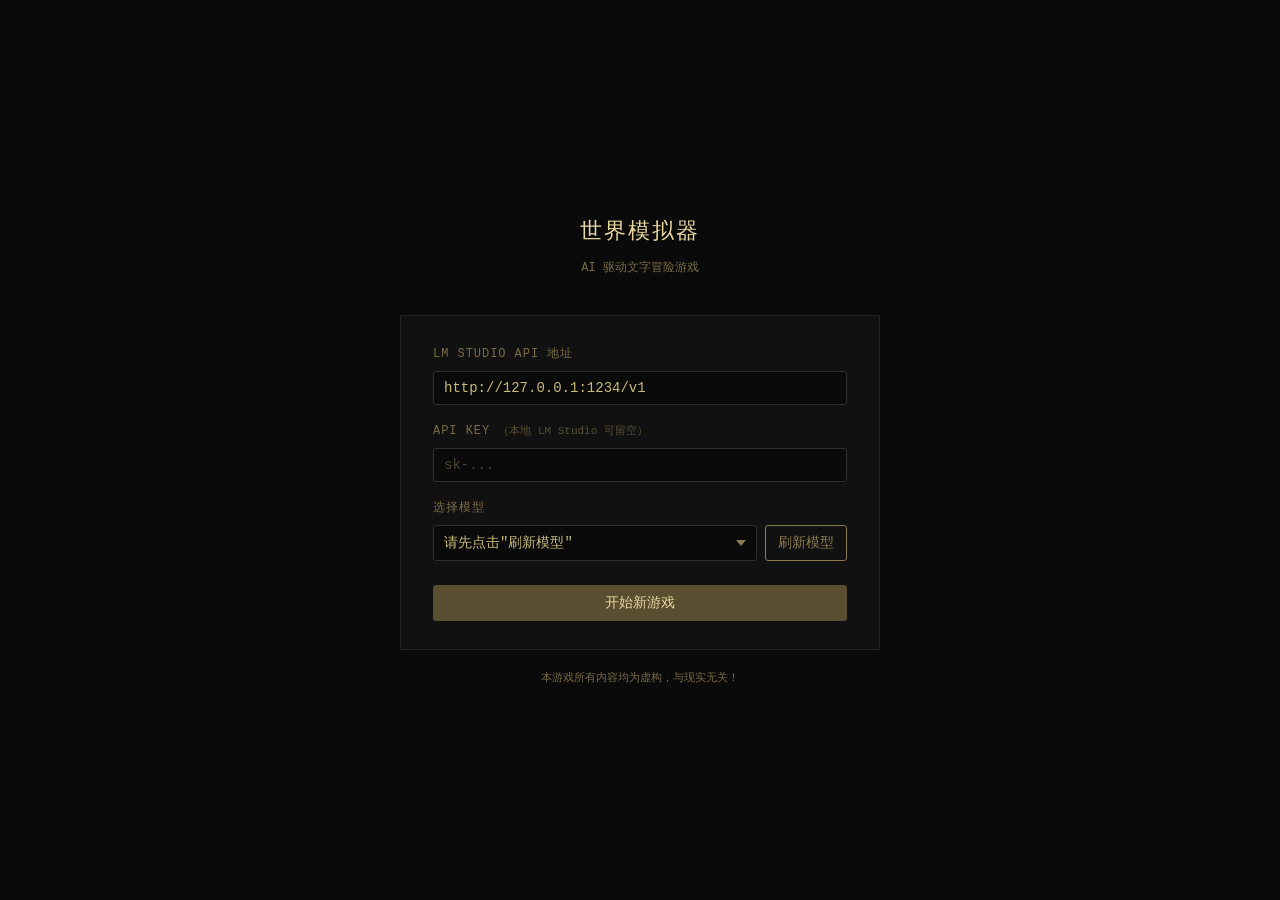
==== LLM-game-claude-custom-text-adventure-game-8hWzl/index.html @ 1aab03a3 "Add world simulator text adventure game updates" ====
<!DOCTYPE html>
<html lang="zh-CN">
<head>
  <meta charset="UTF-8">
  <meta name="viewport" content="width=device-width, initial-scale=1.0">
  <title>世界模拟器</title>
  <link rel="stylesheet" href="css/style.css">
</head>
<body>

  <!-- ══════════════════════════════════════════════════════
       设置屏
  ══════════════════════════════════════════════════════ -->
  <div id="setup-screen" class="screen active">
    <div class="setup-container">

      <h1 class="game-title">世界模拟器</h1>
      <p class="game-subtitle">AI 驱动文字冒险游戏</p>

      <div class="setup-card">

        <div class="form-group">
          <label for="api-url">LM Studio API 地址</label>
          <input id="api-url" type="text" placeholder="http://localhost:1234/v1" autocomplete="off" spellcheck="false">
        </div>

        <div class="form-group">
          <label for="api-key">API Key <span class="label-hint">（本地 LM Studio 可留空）</span></label>
          <input id="api-key" type="password" placeholder="sk-..." autocomplete="off">
        </div>

        <div class="form-group model-row">
          <label for="model-select">选择模型</label>
          <div class="model-controls">
            <select id="model-select">
              <option value="">请先点击"刷新模型"</option>
            </select>
            <button id="refresh-models-btn" class="btn btn-outline">刷新模型</button>
          </div>
        </div>

        <div class="setup-actions">
          <button id="start-btn" class="btn btn-primary">开始新游戏</button>
          <button id="continue-btn" class="btn btn-secondary hidden">继续游戏</button>
        </div>

      </div>

      <p class="setup-footer">本游戏所有内容均为虚构，与现实无关！</p>

    </div>
  </div>

  <!-- ══════════════════════════════════════════════════════
       游戏配置弹窗（开始游戏前弹出）
  ══════════════════════════════════════════════════════ -->
  <div id="game-config-modal" class="modal hidden">
    <div class="modal-content modal-wide">
      <div class="modal-header">
        <h2 id="config-modal-title" class="modal-title">游戏设置</h2>
        <button id="cfg-random-btn" class="btn btn-random">🎲 随机生成</button>
      </div>

      <!-- Tab 导航 -->
      <div class="tab-nav">
        <button class="tab-btn active" data-tab="tab-player">玩家</button>
        <button class="tab-btn" data-tab="tab-world">世界</button>
        <button class="tab-btn" data-tab="tab-npc">NPC</button>
      </div>

      <!-- 玩家设置 -->
      <div id="tab-player" class="tab-pane active">
        <div class="form-group">
          <label for="cfg-player-name">玩家姓名</label>
          <input id="cfg-player-name" type="text" placeholder="例：张伟" autocomplete="off">
        </div>
        <div class="form-group">
          <label for="cfg-player-gender">性别</label>
          <select id="cfg-player-gender">
            <option value="男">男</option>
            <option value="女">女</option>
            <option value="其他">其他</option>
          </select>
        </div>
        <div class="form-group">
          <label for="cfg-player-traits">性格标签 <span class="label-hint">（逗号分隔，例：温和、幽默、直接）</span></label>
          <input id="cfg-player-traits" type="text" placeholder="温和、幽默" autocomplete="off">
        </div>
      </div>

      <!-- 世界设置 -->
      <div id="tab-world" class="tab-pane">
        <div class="form-group">
          <label for="cfg-world-bg">世界 / 背景描述</label>
          <textarea id="cfg-world-bg" class="auto-resize" rows="3" placeholder="例如：一座被浓雾常年笼罩的沿海古城，表面宁静祥和，实则暗藏诡秘与禁忌，你是一名刚调职到此地的年轻警官…" autocomplete="off"></textarea>
        </div>
        <div class="form-group">
          <label for="cfg-world-scene">开场场景</label>
          <textarea id="cfg-world-scene" class="auto-resize" rows="2" placeholder="例如：深夜，你独自在老旧的灯塔下巡逻时，发现一名全身湿透的女子站在礁石边，正盯着漆黑的海面低语…" autocomplete="off"></textarea>
        </div>
      </div>

      <!-- NPC 设置 -->
      <div id="tab-npc" class="tab-pane">
        <div class="npc-section-header">
          <span>NPC 列表</span>
          <button id="add-npc-btn" class="btn btn-outline btn-sm">＋ 添加角色</button>
        </div>
        <div id="npc-editor-list" class="npc-editor-list"></div>
        <div id="npc-empty" class="npc-empty">先点击“随机生成”或“添加角色”创建 NPC。</div>
      </div>

      <div class="modal-actions">
        <button id="cfg-start-btn" class="btn btn-primary">下一步</button>
        <button id="cfg-back-btn" class="btn btn-secondary">上一步</button>
      </div>
    </div>
  </div>

  <!-- ══════════════════════════════════════════════════════
       游戏屏
  ══════════════════════════════════════════════════════ -->
  <div id="game-screen" class="screen">

    <!-- 顶部工具栏 -->
    <div id="toolbar">
      <span class="toolbar-title">世界模拟器</span>
      <div class="toolbar-actions">
        <button id="new-game-btn"  class="toolbar-btn">新游戏</button>
        <button id="game-settings-btn" class="toolbar-btn">游戏设置</button>
        <button id="save-game-btn" class="toolbar-btn">存档</button>
        <button id="load-game-btn" class="toolbar-btn">读档</button>
        <button id="backdoor-btn"  class="toolbar-btn hidden">Prompt管理</button>
        <button id="settings-btn"  class="toolbar-btn">API配置</button>
      </div>
    </div>

    <!-- 主体区域：左侧边栏 + 右侧正文 -->
    <div id="game-body">

      <!-- 左侧面板 -->
      <div id="sidebar">
        <div id="sidebar-inner">
          <div class="sidebar-placeholder">游戏面板将在首次 AI 回复后显示</div>
        </div>
      </div>

      <!-- 右侧主内容 -->
      <div id="main-content">

        <!-- 叙事输出区 -->
        <div id="output-area">
          <div id="output-inner"></div>
          <span id="cursor">█</span>
        </div>

        <!-- 行动建议按钮区 -->
        <div id="action-buttons" class="hidden"></div>

        <!-- 输入区 -->
        <div id="input-area">
          <textarea id="player-input" rows="2" placeholder="输入自定义行动...（Enter 发送，Shift+Enter 换行，← → 切换回合）" autocomplete="off" spellcheck="false"></textarea>
          <button id="submit-btn" class="btn btn-primary">发送</button>
        </div>

      </div>
    </div>

  </div>

  <!-- ══════════════════════════════════════════════════════
       设置弹窗（游戏内 API 设置）
  ══════════════════════════════════════════════════════ -->
  <div id="settings-modal" class="modal hidden">
    <div class="modal-content">
      <h2 class="modal-title">API 设置</h2>

      <div class="form-group">
        <label for="modal-api-url">API 地址</label>
        <input id="modal-api-url" type="text" autocomplete="off" spellcheck="false">
      </div>

      <div class="form-group">
        <label for="modal-api-key">API Key</label>
        <input id="modal-api-key" type="password" autocomplete="off">
      </div>

      <div class="form-group model-row">
        <label for="modal-model">模型</label>
        <div class="model-controls">
          <select id="modal-model">
            <option value="">请先刷新</option>
          </select>
          <button id="modal-refresh-btn" class="btn btn-outline">刷新</button>
        </div>
      </div>

      <div class="modal-actions">
        <button id="modal-save-btn"  class="btn btn-primary">保存</button>
        <button id="modal-close-btn" class="btn btn-secondary">取消</button>
      </div>
    </div>
  </div>

  <!-- Prompt 管理 -->
  <div id="prompt-modal" class="modal hidden">
    <div class="modal-content prompt-modal-content">
      <div class="modal-header">
        <h2 class="modal-title">Prompt 管理</h2>
        <button id="prompt-close-btn" class="btn btn-secondary btn-sm">关闭</button>
      </div>

      <!-- Tab 导航 -->
      <div class="tab-nav pm-tab-nav">
        <button class="tab-btn active" data-pm-tab="system">系统 Prompt</button>
        <button class="tab-btn" data-pm-tab="worldGen">世界生成</button>
        <button class="tab-btn" data-pm-tab="npcGen">NPC 生成</button>
      </div>

      <!-- 系统 Prompt -->
      <div id="pm-tab-system" class="pm-tab-pane active">
        <div class="pm-pane-header">
          <span class="pm-pane-desc">控制游戏主 AI 的行为规则、输出格式和叙事风格</span>
          <button class="btn btn-outline btn-sm" id="add-system-btn">＋ 新增</button>
        </div>
        <div id="pm-list-system" class="pm-list"></div>
      </div>

      <!-- 世界生成 Prompt -->
      <div id="pm-tab-worldGen" class="pm-tab-pane">
        <div class="pm-pane-header">
          <span class="pm-pane-desc">控制随机生成世界背景和开场场景时使用的指令</span>
          <button class="btn btn-outline btn-sm" id="add-worldGen-btn">＋ 新增</button>
        </div>
        <div id="pm-list-worldGen" class="pm-list"></div>
      </div>

      <!-- NPC 生成 Prompt -->
      <div id="pm-tab-npcGen" class="pm-tab-pane">
        <div class="pm-pane-header">
          <span class="pm-pane-desc">控制随机生成 NPC 角色卡时使用的指令</span>
          <button class="btn btn-outline btn-sm" id="add-npcGen-btn">＋ 新增</button>
        </div>
        <div id="pm-list-npcGen" class="pm-list"></div>
      </div>
    </div>
  </div>

  <!-- Toast 提示 -->
  <div id="toast" class="toast hidden"></div>

  <!-- 脚本（顺序不可改变） -->
  <script src="script/config.js"></script>
  <script src="script/engine.js"></script>
  <script src="script/ui.js"></script>
  <script src="script/main.js"></script>
</body>
</html>
---- LLM-game-claude-custom-text-adventure-game-8hWzl/css/style.css ----
/* ============================================================
   style.css — A Dark Room 风格，黑暗极简主题
   ============================================================ */

/* ── CSS 变量 ─────────────────────────────────────────────── */
:root {
  --bg:           #0a0a0a;
  --bg-card:      #111111;
  --bg-toolbar:   #0d0d0d;
  --bg-input:     #141414;
  --bg-modal:     #161616;
  --bg-sidebar:   #0e0e0e;
  --text:         #c8b97a;       /* 暖琥珀色，A Dark Room 经典 */
  --text-dim:     #7a6b45;
  --text-bright:  #e8d5a0;
  --text-user:    #8ab4c8;       /* 玩家输入用蓝灰色 */
  --text-system:  #888888;
  --text-error:   #c85a5a;
  --accent:       #8a7a50;
  --accent-hover: #b0a070;
  --border:       #222222;
  --border-light: #2e2e2e;
  --btn-primary:  #5a4e30;
  --btn-primary-hover: #7a6a40;
  --font-mono:    'Courier New', Courier, monospace;
  --font-size:    14px;
  --line-height:  1.75;
  --radius:       3px;
  --transition:   0.2s ease;
}

/* ── 全局重置 ──────────────────────────────────────────────── */
*, *::before, *::after {
  box-sizing: border-box;
  margin: 0;
  padding: 0;
}

html, body {
  height: 100%;
  overflow: hidden;
}

body {
  background: var(--bg);
  color: var(--text);
  font-family: var(--font-mono);
  font-size: var(--font-size);
  line-height: var(--line-height);
}

/* ── 自定义滚动条 ──────────────────────────────────────────── */
::-webkit-scrollbar { width: 6px; }
::-webkit-scrollbar-track { background: var(--bg); }
::-webkit-scrollbar-thumb { background: var(--accent); border-radius: 3px; }
::-webkit-scrollbar-thumb:hover { background: var(--accent-hover); }
* { scrollbar-width: thin; scrollbar-color: var(--accent) var(--bg); }

/* ── 屏幕切换 ──────────────────────────────────────────────── */
.screen {
  display: none;
  height: 100vh;
}

.screen.active {
  display: flex;
  flex-direction: column;
}

/* ════════════════════════════════════════════════════════════
   设置屏
════════════════════════════════════════════════════════════ */
#setup-screen {
  align-items: center;
  justify-content: center;
  overflow-y: auto;
  padding: 40px 20px;
}

.setup-container {
  width: 100%;
  max-width: 480px;
  text-align: center;
}

.game-title {
  font-size: 22px;
  font-weight: normal;
  color: var(--text-bright);
  letter-spacing: 0.1em;
  margin-bottom: 6px;
}

.game-subtitle {
  color: var(--text-dim);
  font-size: 12px;
  margin-bottom: 36px;
}

.setup-card {
  background: var(--bg-card);
  border: 1px solid var(--border);
  padding: 28px 32px;
  margin-bottom: 20px;
  text-align: left;
}

.setup-footer {
  color: var(--text-dim);
  font-size: 11px;
  line-height: 1.5;
}

/* ── 表单元素 ─────────────────────────────────────────────── */
.form-group {
  margin-bottom: 16px;
}

.form-group:last-child {
  margin-bottom: 0;
}

.form-row {
  display: flex;
  gap: 12px;
}

.form-row .form-group {
  flex: 1;
}

label {
  display: block;
  color: var(--text-dim);
  font-size: 12px;
  margin-bottom: 6px;
  text-transform: uppercase;
  letter-spacing: 0.08em;
}

.label-hint {
  text-transform: none;
  font-size: 11px;
  letter-spacing: 0;
  opacity: 0.7;
}

input[type="text"],
input[type="password"],
input[type="number"],
select,
textarea {
  width: 100%;
  background: var(--bg);
  border: 1px solid var(--border-light);
  color: var(--text);
  font-family: var(--font-mono);
  font-size: var(--font-size);
  padding: 8px 10px;
  border-radius: var(--radius);
  outline: none;
  transition: border-color var(--transition);
  appearance: none;
  -webkit-appearance: none;
}

input[type="text"]:focus,
input[type="password"]:focus,
input[type="number"]:focus,
select:focus,
textarea:focus {
  border-color: var(--accent);
}

input::placeholder,
textarea::placeholder {
  color: var(--text-dim);
  opacity: 0.6;
}

select {
  cursor: pointer;
  background-image: url("data:image/svg+xml,%3Csvg xmlns='http://www.w3.org/2000/svg' width='10' height='6'%3E%3Cpath d='M0 0l5 6 5-6z' fill='%238a7a50'/%3E%3C/svg%3E");
  background-repeat: no-repeat;
  background-position: right 10px center;
  padding-right: 28px;
}

.model-row .model-controls {
  display: flex;
  gap: 8px;
}

.model-row select {
  flex: 1;
}

/* ── 单选/复选框组 ────────────────────────────────────────── */
.radio-group {
  display: flex;
  gap: 16px;
  flex-wrap: wrap;
}

.radio-label {
  display: flex;
  align-items: center;
  gap: 6px;
  cursor: pointer;
  color: var(--text);
  font-size: var(--font-size);
  text-transform: none;
  letter-spacing: 0;
  margin-bottom: 0;
}

.radio-label input[type="radio"] {
  width: auto;
  accent-color: var(--accent);
}

.checkbox-group {
  display: flex;
  flex-direction: column;
  gap: 10px;
}

.checkbox-label {
  display: flex;
  align-items: flex-start;
  gap: 10px;
  cursor: pointer;
  color: var(--text);
  font-size: var(--font-size);
  text-transform: none;
  letter-spacing: 0;
  margin-bottom: 0;
  padding: 10px 12px;
  border: 1px solid var(--border);
  border-radius: var(--radius);
  transition: border-color var(--transition), background var(--transition);
}

.checkbox-label:hover {
  border-color: var(--accent);
  background: rgba(138, 122, 80, 0.05);
}

.checkbox-label input[type="checkbox"] {
  width: auto;
  accent-color: var(--accent);
  flex-shrink: 0;
  margin-top: 3px;
}

/* NPC 分区容器 */
.npc-section {
  margin-bottom: 14px;
}

.npc-section-header {
  display: flex;
  align-items: center;
  justify-content: space-between;
  margin-bottom: 8px;
  color: var(--text-dim);
  font-size: 12px;
  text-transform: uppercase;
  letter-spacing: 0.08em;
}

/* 清除按钮（纯文字链接风格） */
.btn-link-sm {
  background: none;
  border: none;
  color: var(--text-dim);
  font-family: var(--font-mono);
  font-size: 11px;
  cursor: pointer;
  padding: 0;
  opacity: 0.6;
  transition: opacity var(--transition), color var(--transition);
}
.btn-link-sm:hover {
  opacity: 1;
  color: var(--text-error);
}

/* NPC 卡片信息区 */
.npc-info {
  flex: 1;
  min-width: 0;
}

.npc-info-header {
  display: flex;
  align-items: baseline;
  gap: 8px;
  margin-bottom: 4px;
}

.npc-name {
  color: var(--text-bright);
  font-weight: bold;
  font-size: 13px;
  flex-shrink: 0;
}

.npc-basic {
  color: var(--text-dim);
  font-size: 11px;
}

.npc-info-row {
  font-size: 11px;
  color: var(--text-dim);
  line-height: 1.65;
}

.npc-info-fetish {
  color: #8a6878;
}

/* ── 按钮 ──────────────────────────────────────────────────── */
.btn {
  font-family: var(--font-mono);
  font-size: var(--font-size);
  padding: 9px 18px;
  border: none;
  border-radius: var(--radius);
  cursor: pointer;
  transition: background var(--transition), color var(--transition);
  white-space: nowrap;
}

.btn:disabled {
  opacity: 0.4;
  cursor: not-allowed;
}

.btn-primary {
  background: var(--btn-primary);
  color: var(--text-bright);
}

.btn-primary:not(:disabled):hover {
  background: var(--btn-primary-hover);
}

.btn-secondary {
  background: transparent;
  color: var(--text-dim);
  border: 1px solid var(--border-light);
}

.btn-secondary:not(:disabled):hover {
  color: var(--text);
  border-color: var(--accent);
}

.btn-outline {
  background: transparent;
  color: var(--accent);
  border: 1px solid var(--accent);
  padding: 8px 12px;
}

.btn-outline:not(:disabled):hover {
  background: var(--accent);
  color: var(--bg);
}

.btn-sm {
  font-size: 12px;
  padding: 5px 10px;
}

.setup-actions {
  display: flex;
  gap: 10px;
  margin-top: 24px;
}

.setup-actions .btn {
  flex: 1;
}

.hidden {
  display: none !important;
}

/* ════════════════════════════════════════════════════════════
   游戏屏
════════════════════════════════════════════════════════════ */
#game-screen {
  height: 100vh;
  overflow: hidden;
}

/* ── 工具栏 ───────────────────────────────────────────────── */
#toolbar {
  display: flex;
  align-items: center;
  justify-content: space-between;
  padding: 0 16px;
  height: 42px;
  background: var(--bg-toolbar);
  border-bottom: 1px solid var(--border);
  flex-shrink: 0;
  gap: 12px;
}

.toolbar-title {
  color: var(--text-dim);
  font-size: 12px;
  letter-spacing: 0.12em;
  flex-shrink: 0;
}

.toolbar-actions {
  display: flex;
  gap: 4px;
  flex-shrink: 0;
}

.toolbar-btn {
  background: transparent;
  border: none;
  color: var(--text-dim);
  font-family: var(--font-mono);
  font-size: 12px;
  padding: 4px 10px;
  cursor: pointer;
  border-radius: var(--radius);
  transition: color var(--transition), background var(--transition);
}

.toolbar-btn:hover {
  color: var(--text);
  background: var(--border);
}

/* ── 游戏主体（sidebar + main-content） ───────────────────── */
#game-body {
  display: flex;
  flex: 1;
  overflow: hidden;
  min-height: 0;
}

/* ── 左侧边栏 ─────────────────────────────────────────────── */
#sidebar {
  width: 530px;
  flex-shrink: 0;
  border-right: 1px solid var(--border);
  background: var(--bg-sidebar);
  overflow-y: auto;
  padding: 12px;
}

.sidebar-placeholder {
  color: var(--text-dim);
  font-size: 12px;
  opacity: 0.5;
  text-align: center;
  margin-top: 20px;
  line-height: 1.6;
}

.sidebar-section {
  margin-bottom: 14px;
  border: 1px solid var(--border);
  border-radius: var(--radius);
  overflow: hidden;
}

.sidebar-section-male {
  border-color: rgba(95, 125, 170, 0.4);
  box-shadow: inset 0 0 0 1px rgba(95, 125, 170, 0.08);
}

.sidebar-section-female {
  border-color: rgba(240, 160, 195, 0.50);
  box-shadow: 0 0 0 1px rgba(240, 160, 195, 0.10), inset 0 1px 0 rgba(255, 200, 225, 0.06);
}

.sidebar-section-title {
  display: block;
  background: rgba(138, 122, 80, 0.08);
  color: var(--accent);
  font-size: 11px;
  letter-spacing: 0.1em;
  padding: 5px 10px;
  border-bottom: 1px solid var(--border);
}

.sidebar-section-male .sidebar-section-title {
  background: rgba(95, 125, 170, 0.12);
  color: #90add7;
  border-bottom-color: rgba(95, 125, 170, 0.35);
}

.sidebar-section-female .sidebar-section-title {
  background: linear-gradient(90deg, rgba(240, 160, 195, 0.18), rgba(220, 130, 170, 0.10));
  color: #ffbdd8;
  border-bottom-color: rgba(240, 160, 195, 0.40);
  text-shadow: 0 0 12px rgba(255, 160, 200, 0.25);
}

.sidebar-section-body {
  padding: 8px 10px;
  font-size: 12px;
  color: var(--text);
  line-height: 1.65;
  word-break: break-word;
}

.sidebar-section-male .sidebar-section-body {
  background: linear-gradient(180deg, rgba(40, 50, 68, 0.35), rgba(20, 24, 31, 0.2));
}

.sidebar-section-female .sidebar-section-body {
  background: linear-gradient(180deg, rgba(95, 45, 68, 0.38), rgba(55, 22, 38, 0.22));
}

/* ── 面板字段 ─────────────────────────────────────────────── */
.panel-fields {
  display: flex;
  flex-direction: column;
  gap: 1px;
}

/* 普通 label: value 行 */
.panel-row {
  display: flex;
  align-items: baseline;
  gap: 6px;
  padding: 3px 0;
  border-bottom: 1px solid rgba(255,255,255,0.03);
}
.panel-row:last-child { border-bottom: none; }

.panel-row-label {
  color: var(--text-dim);
  font-size: 11px;
  flex-shrink: 0;
  white-space: nowrap;
}
.panel-row-value {
  color: var(--text);
  flex: 1;
  word-break: break-all;
}

/* 竖线分隔药丸（基本信息：性别|年龄|职业） */
.panel-pill-row {
  display: flex;
  flex-wrap: wrap;
  gap: 4px;
  padding: 6px 0 4px;
}
.panel-pill {
  background: rgba(138, 122, 80, 0.1);
  border: 1px solid rgba(138, 122, 80, 0.25);
  color: var(--text-dim);
  border-radius: 2px;
  padding: 2px 7px;
  font-size: 11px;
  white-space: nowrap;
}

.sidebar-section-male .panel-pill {
  background: rgba(95, 125, 170, 0.12);
  border-color: rgba(95, 125, 170, 0.3);
  color: #aab7cf;
}

.sidebar-section-female .panel-pill {
  background: rgba(240, 160, 195, 0.14);
  border-color: rgba(240, 160, 195, 0.38);
  color: #ffd0e6;
}

/* 性格 badge 行 */
.panel-badge-row {
  padding: 4px 0;
}
.panel-badge-label {
  color: var(--text-dim);
  font-size: 11px;
  margin-bottom: 4px;
}
.panel-badges {
  display: flex;
  flex-wrap: wrap;
  gap: 4px;
  margin-top: 3px;
}
.panel-badge {
  background: rgba(138, 122, 80, 0.15);
  border: 1px solid rgba(138, 122, 80, 0.4);
  color: var(--accent-hover);
  border-radius: 10px;
  padding: 1px 8px;
  font-size: 11px;
}

.sidebar-section-male .panel-badge {
  background: rgba(95, 125, 170, 0.16);
  border-color: rgba(95, 125, 170, 0.42);
  color: #8fb2df;
}

.sidebar-section-female .panel-badge {
  background: rgba(240, 160, 195, 0.18);
  border-color: rgba(240, 160, 195, 0.45);
  color: #ffcce5;
}

/* ── 数值进度条 ───────────────────────────────────────────── */
.panel-stats {
  padding: 4px 0;
  display: flex;
  flex-direction: column;
  gap: 4px;
}

.stat-row {
  display: flex;
  align-items: center;
  gap: 6px;
}
.stat-label {
  color: var(--text-dim);
  font-size: 11px;
  width: 58px;
  flex-shrink: 0;
  overflow: hidden;
  text-overflow: ellipsis;
  white-space: nowrap;
}
.stat-track {
  flex: 1;
  height: 5px;
  background: rgba(255,255,255,0.07);
  border-radius: 3px;
  overflow: hidden;
}
.stat-fill {
  height: 100%;
  border-radius: 3px;
  transition: width 0.4s ease;
}
.stat-value {
  color: var(--text-dim);
  font-size: 11px;
  width: 22px;
  text-align: right;
  flex-shrink: 0;
}

/* 进度条颜色 */
.stat-love    { background: linear-gradient(90deg, #a83050, #e05070); }
.stat-desire  { background: linear-gradient(90deg, #a86020, #e08840); }
.stat-stamina { background: linear-gradient(90deg, #308050, #50a870); }
.stat-energy  { background: linear-gradient(90deg, #305090, #5070c0); }
.stat-default { background: linear-gradient(90deg, var(--accent), var(--accent-hover)); }

.body-feature-row {
  display: flex;
  flex-direction: column;
  gap: 6px;
  padding: 6px 0 4px;
}

.body-feature-label {
  color: var(--text-dim);
  font-size: 11px;
}

.body-feature-grid {
  display: grid;
  grid-template-columns: 1fr;
  gap: 6px;
}

.body-feature-item {
  display: flex;
  flex-direction: column;
  gap: 2px;
  padding: 7px 8px;
  border: 1px solid rgba(138, 122, 80, 0.24);
  background: rgba(138, 122, 80, 0.08);
  border-radius: 4px;
}

.body-feature-item-label {
  color: var(--text-dim);
  font-size: 10px;
}

.body-feature-item-value {
  color: var(--text);
  font-size: 11px;
  line-height: 1.5;
}

.body-feature-male .body-feature-item {
  border-color: rgba(95, 125, 170, 0.3);
  background: rgba(95, 125, 170, 0.1);
}

.body-feature-male .body-feature-item-label {
  color: #8fa6c8;
}

.body-feature-male .body-feature-item-value {
  color: #d4deef;
}

.body-feature-female .body-feature-item {
  border-color: rgba(240, 160, 195, 0.38);
  background: rgba(240, 160, 195, 0.12);
}

.body-feature-female .body-feature-item-label {
  color: #f0a8c8;
}

.body-feature-female .body-feature-item-value {
  color: #ffe0ef;
}

/* 非数值 stat 文字行（如 阶段:暧昧） */
.panel-stat-text {
  display: flex;
  justify-content: space-between;
  align-items: center;
  padding: 2px 0;
}
.stat-text-label { color: var(--text-dim); font-size: 11px; }
.stat-text-value {
  color: var(--accent-hover);
  font-size: 11px;
  font-weight: bold;
  letter-spacing: 0.04em;
}

/* ── 记忆区 ───────────────────────────────────────────────── */
.memory-container {
  display: flex;
  flex-direction: column;
  gap: 10px;
}
.memory-group { }
.memory-group-header {
  color: var(--accent);
  font-size: 11px;
  letter-spacing: 0.04em;
  padding-bottom: 4px;
  margin-bottom: 4px;
  border-bottom: 1px solid rgba(138, 122, 80, 0.2);
}
.memory-entry {
  font-size: 11px;
  line-height: 1.55;
  padding: 2px 0;
  word-break: break-all;
  color: var(--text-dim);
}
.memory-key   { color: #c07080; }   /* 🔥 关键事件 */
.memory-long  { color: #7880a0; }   /* 📜 长期记忆 */
.memory-short { color: var(--text-dim); } /* 🔸 短期记忆 */
.memory-empty {
  color: var(--text-dim);
  font-size: 11px;
  opacity: 0.5;
  text-align: center;
  padding: 8px 0;
}

/* ── 右侧主内容区 ─────────────────────────────────────────── */
#main-content {
  flex: 1;
  display: flex;
  flex-direction: column;
  overflow: hidden;
  min-width: 0;
}

/* ── 输出区 ───────────────────────────────────────────────── */
#output-area {
  flex: 1;
  overflow-y: auto;
  padding: 20px 24px;
  min-height: 0;
}

#output-inner {
  max-width: 720px;
  margin: 0 auto;
  width: 100%;
}

/* AI 消息 */
.msg-ai {
  margin-bottom: 20px;
  white-space: pre-wrap;
  word-break: break-word;
  color: var(--text);
}

/* 分隔线标题：——【X】—— */
.msg-ai .section-header {
  display: block;
  text-align: center;
  color: var(--accent);
  margin: 10px 0 4px;
  letter-spacing: 0.06em;
  opacity: 0.9;
}

/* 玩家输入 */
.msg-user {
  margin-bottom: 10px;
  color: var(--text-user);
  opacity: 0.8;
  font-size: 13px;
  text-align: right;
  max-width: 720px;
  margin-left: auto;
  margin-right: 0;
}

/* 系统消息 */
.msg-system {
  margin-bottom: 10px;
  color: var(--text-system);
  font-size: 12px;
  max-width: 720px;
  margin-left: auto;
  margin-right: auto;
}

.msg-error {
  color: var(--text-error);
}

/* 光标 */
#cursor {
  display: none;
  color: var(--text);
  animation: blink 1s step-end infinite;
  font-size: 16px;
  line-height: 1;
  vertical-align: middle;
}

@keyframes blink {
  0%, 100% { opacity: 1; }
  50%       { opacity: 0; }
}

/* ── Markdown 渲染 ────────────────────────────────────────── */
.msg-ai strong { color: var(--text-bright); font-weight: bold; }
.msg-ai em     { font-style: italic; color: var(--text-bright); opacity: 0.88; }

.md-h1 {
  display: block;
  font-size: 16px;
  font-weight: bold;
  color: var(--text-bright);
  letter-spacing: 0.06em;
  margin: 10px 0 3px;
  border-bottom: 1px solid rgba(138,122,80,0.3);
  padding-bottom: 3px;
}
.md-h2 {
  display: block;
  font-size: 15px;
  font-weight: bold;
  color: var(--text-bright);
  margin: 8px 0 2px;
}
.md-h3 {
  display: block;
  font-size: 14px;
  font-weight: bold;
  color: var(--accent-hover);
  margin: 6px 0 1px;
}
.md-hr {
  display: block;
  height: 0;
  border: none;
  border-top: 1px solid var(--border-light);
  margin: 10px 0;
}
.md-li {
  display: block;
  padding-left: 16px;
  position: relative;
  line-height: 1.7;
}
.md-li::before {
  content: '›';
  position: absolute;
  left: 4px;
  color: var(--accent);
}
code.md-code {
  background: rgba(138,122,80,0.15);
  border: 1px solid rgba(138,122,80,0.25);
  color: var(--text-bright);
  padding: 1px 5px;
  border-radius: 2px;
  font-size: 12px;
  font-family: var(--font-mono);
}

/* ── 行动建议按钮区 ────────────────────────────────────────── */
#action-buttons {
  display: flex;
  flex-wrap: wrap;
  gap: 7px;
  padding: 10px 24px 8px;
  flex-shrink: 0;
  border-top: 1px solid var(--border);
}

.action-btn {
  flex: 1 1 auto;
  min-width: 160px;
  max-width: calc(50% - 4px);
  background: transparent;
  border: 1px solid var(--border-light);
  color: var(--text-dim);
  font-family: var(--font-mono);
  font-size: 13px;
  padding: 7px 14px;
  cursor: pointer;
  border-radius: var(--radius);
  transition: border-color var(--transition), color var(--transition), background var(--transition);
  text-align: left;
  line-height: 1.5;
  word-break: break-word;
  white-space: normal;
  display: flex;
  align-items: flex-start;
  gap: 5px;
}

.action-btn:hover {
  border-color: var(--accent);
  color: var(--text);
  background: rgba(138, 122, 80, 0.08);
}

.action-key {
  color: var(--accent);
  flex-shrink: 0;
  font-weight: bold;
}

.action-text {
  flex: 1;
}

/* ── 输入区 ───────────────────────────────────────────────── */
#input-area {
  display: flex;
  align-items: flex-end;
  gap: 8px;
  padding: 10px 24px 14px;
  background: var(--bg-input);
  border-top: 1px solid var(--border);
  flex-shrink: 0;
}

#player-input {
  flex: 1;
  resize: none;
  min-height: 44px;
  max-height: 120px;
  overflow-y: auto;
  line-height: 1.5;
  background: var(--bg);
}

#submit-btn {
  height: 44px;
  min-width: 72px;
  flex-shrink: 0;
}

#submit-btn.submit-stop {
  min-width: 44px;
  padding: 0;
  display: inline-flex;
  align-items: center;
  justify-content: center;
}

.stop-icon {
  display: inline-block;
  width: 12px;
  height: 12px;
  background: currentColor;
  border-radius: 2px;
}

/* ════════════════════════════════════════════════════════════
   弹窗（通用）
════════════════════════════════════════════════════════════ */
.modal {
  position: fixed;
  inset: 0;
  background: rgba(0, 0, 0, 0.75);
  display: flex;
  align-items: center;
  justify-content: center;
  z-index: 100;
}

.modal.hidden {
  display: none !important;
}

.modal-content {
  background: var(--bg-modal);
  border: 1px solid var(--border-light);
  padding: 28px 32px;
  width: 100%;
  max-width: 420px;
  max-height: 90vh;
  overflow-y: auto;
}

.modal-wide {
  max-width: 560px;
}

#game-config-modal .modal-content {
  max-width: 760px;
}

.prompt-modal-content {
  max-width: 900px;
}

/* ── Prompt 管理器布局 ─────────────────────────────────────── */
.pm-tab-nav {
  margin-bottom: 16px;
}

.pm-tab-pane {
  display: none;
  min-height: 300px;
}
.pm-tab-pane.active {
  display: block;
}

.pm-pane-header {
  display: flex;
  align-items: center;
  justify-content: space-between;
  gap: 12px;
  margin-bottom: 14px;
  padding-bottom: 10px;
  border-bottom: 1px solid var(--border);
}

.pm-pane-desc {
  color: var(--text-dim);
  font-size: 12px;
  line-height: 1.5;
  flex: 1;
}

.pm-list {
  display: flex;
  flex-direction: column;
  gap: 10px;
  max-height: 58vh;
  overflow-y: auto;
  padding-right: 4px;
}

.pm-empty {
  color: var(--text-dim);
  font-size: 12px;
  text-align: center;
  padding: 24px 0;
  opacity: 0.6;
}

/* ── Prompt 卡片 ───────────────────────────────────────────── */
.pm-card {
  border: 1px solid var(--border);
  border-radius: var(--radius);
  background: rgba(255,255,255,0.02);
  transition: border-color var(--transition);
}

.pm-card-active {
  border-color: rgba(138,122,80,0.55);
  background: rgba(138,122,80,0.04);
}

.pm-card-header {
  display: flex;
  align-items: center;
  gap: 10px;
  padding: 10px 12px;
}

.pm-name-wrap {
  display: flex;
  align-items: center;
  gap: 8px;
  flex: 1;
  min-width: 0;
}

/* 激活状态圆点 */
.pm-dot {
  flex-shrink: 0;
  width: 8px;
  height: 8px;
  border-radius: 50%;
  background: var(--border-light);
  transition: background var(--transition);
}
.pm-dot-on {
  background: #70b870;
  box-shadow: 0 0 5px rgba(80,180,80,0.45);
}

/* 名称输入框（样式如纯文本，聚焦时显示边框） */
.pm-name-input {
  flex: 1;
  min-width: 0;
  background: transparent;
  border: 1px solid transparent;
  color: var(--text-bright);
  font-family: var(--font-mono);
  font-size: 13px;
  padding: 3px 6px;
  border-radius: var(--radius);
  transition: border-color var(--transition), background var(--transition);
}
.pm-name-input:hover {
  border-color: var(--border-light);
}
.pm-name-input:focus {
  border-color: var(--accent);
  background: var(--bg-input);
  outline: none;
}

.pm-card-btns {
  display: flex;
  align-items: center;
  gap: 6px;
  flex-shrink: 0;
}

.pm-active-lbl {
  color: #70b870;
  font-size: 12px;
  letter-spacing: 0.02em;
  white-space: nowrap;
  padding: 0 4px;
}

.pm-del-btn {
  background: transparent;
  color: var(--text-dim);
  border: 1px solid var(--border-light);
  font-size: 12px;
  padding: 5px 10px;
}
.pm-del-btn:not(:disabled):hover {
  color: var(--text-error);
  border-color: var(--text-error);
}

/* ── 卡片展开区 ────────────────────────────────────────────── */
.pm-card-body {
  border-top: 1px solid var(--border);
  padding: 10px 12px 12px;
}

.pm-textarea {
  width: 100%;
  min-height: 240px;
  resize: vertical;
  line-height: 1.55;
  font-size: 12px;
  background: var(--bg);
  border: 1px solid var(--border-light);
  color: var(--text);
  font-family: var(--font-mono);
  padding: 8px 10px;
  border-radius: var(--radius);
  outline: none;
  margin-bottom: 8px;
  transition: border-color var(--transition);
}
.pm-textarea:focus {
  border-color: var(--accent);
}

.pm-card-footer {
  display: flex;
  gap: 8px;
  flex-wrap: wrap;
}

/* 保留旧 .prompt-textarea 以防其他地方引用 */
.prompt-textarea {
  min-height: 220px;
  resize: vertical;
  line-height: 1.55;
  font-size: 12px;
}

.config-readonly {
  opacity: 0.55;
  pointer-events: none;
}

/* 自动伸缩 textarea */
textarea.auto-resize {
  resize: none;
  overflow-y: hidden;
  min-height: 38px;
  transition: height 0.1s ease;
  line-height: 1.6;
}

.modal-header {
  display: flex;
  align-items: center;
  justify-content: space-between;
  margin-bottom: 20px;
}

.modal-title {
  font-size: 16px;
  font-weight: normal;
  color: var(--text-bright);
  letter-spacing: 0.08em;
  margin-bottom: 0;
}

/* 随机生成按钮 */
.btn-random {
  background: transparent;
  border: 1px solid #7a6040;
  color: #c0a060;
  font-family: var(--font-mono);
  font-size: 12px;
  padding: 5px 12px;
  border-radius: var(--radius);
  cursor: pointer;
  transition: all var(--transition);
  letter-spacing: 0.04em;
  flex-shrink: 0;
}
.btn-random:not(:disabled):hover {
  background: rgba(192, 160, 96, 0.12);
  border-color: #c0a060;
  color: #e0c080;
}
.btn-random:disabled {
  opacity: 0.5;
  cursor: not-allowed;
}
.btn-random.loading {
  animation: btn-pulse 1s ease-in-out infinite;
}
@keyframes btn-pulse {
  0%, 100% { opacity: 0.6; }
  50%       { opacity: 1; }
}

/* 字段填充闪烁动画 */
@keyframes field-flash {
  0%   { background: rgba(192, 160, 96, 0.22); border-color: #c0a060; }
  100% { background: var(--bg); border-color: var(--border-light); }
}
.field-flash {
  animation: field-flash 0.7s ease-out;
}

.modal-actions {
  display: flex;
  gap: 10px;
  margin-top: 24px;
}

.modal-actions .btn {
  flex: 1;
}

/* ── Tab 导航 ─────────────────────────────────────────────── */
.tab-nav {
  display: flex;
  gap: 0;
  margin-bottom: 20px;
  border-bottom: 1px solid var(--border);
}

.tab-nav .hidden {
  display: none !important;
}

.tab-btn {
  background: transparent;
  border: none;
  border-bottom: 2px solid transparent;
  color: var(--text-dim);
  font-family: var(--font-mono);
  font-size: 13px;
  padding: 7px 18px;
  cursor: pointer;
  transition: color var(--transition), border-color var(--transition);
  margin-bottom: -1px;
}

.tab-btn:hover {
  color: var(--text);
}

.tab-btn.active {
  color: var(--text-bright);
  border-bottom-color: var(--accent);
}

.tab-pane {
  display: none;
}

.tab-pane.active {
  display: block;
}

.npc-editor-list {
  display: flex;
  flex-direction: column;
  gap: 14px;
}

.npc-editor-card {
  border: 1px solid var(--border);
  border-radius: var(--radius);
  padding: 14px;
  background: rgba(255, 255, 255, 0.02);
}

.npc-editor-header {
  display: flex;
  align-items: center;
  justify-content: space-between;
  gap: 12px;
  margin-bottom: 12px;
}

.npc-editor-toggle {
  display: flex;
  align-items: center;
  gap: 8px;
  margin-bottom: 0;
  cursor: pointer;
  text-transform: none;
  letter-spacing: 0;
  color: var(--text);
}

.npc-editor-toggle input {
  width: auto;
  accent-color: var(--accent);
}

.npc-editor-tools {
  display: flex;
  align-items: center;
  gap: 10px;
}

.npc-editor-source {
  color: var(--text-dim);
  font-size: 11px;
  min-width: 52px;
  text-align: right;
}

.npc-editor-remove {
  min-width: 68px;
  padding: 5px 10px;
}

.npc-empty {
  color: var(--text-dim);
  font-size: 12px;
  padding: 18px 0 4px;
  text-align: center;
}

/* ════════════════════════════════════════════════════════════
   Toast 通知
════════════════════════════════════════════════════════════ */
.toast {
  position: fixed;
  bottom: 24px;
  left: 50%;
  transform: translateX(-50%);
  background: var(--bg-card);
  border: 1px solid var(--border-light);
  color: var(--text);
  font-family: var(--font-mono);
  font-size: 13px;
  padding: 8px 20px;
  border-radius: var(--radius);
  z-index: 200;
  pointer-events: none;
  transition: opacity var(--transition);
}

.toast.hidden { display: none; }
.toast-ok    { border-color: var(--accent); color: var(--text); }
.toast-error { border-color: var(--text-error); color: var(--text-error); }

/* ════════════════════════════════════════════════════════════
   响应式：移动端
════════════════════════════════════════════════════════════ */
@media (max-width: 768px) {
  #sidebar {
    display: none;
  }

  .setup-card {
    padding: 20px 16px;
  }

  #output-area {
    padding: 14px 16px;
  }

  #action-buttons,
  #input-area {
    padding-left: 16px;
    padding-right: 16px;
  }

  .model-controls {
    flex-direction: column;
  }

  .toolbar-title {
    display: none;
  }

  .modal-content {
    padding: 20px 16px;
    max-height: 95vh;
  }

  .form-row {
    flex-direction: column;
    gap: 0;
  }
}
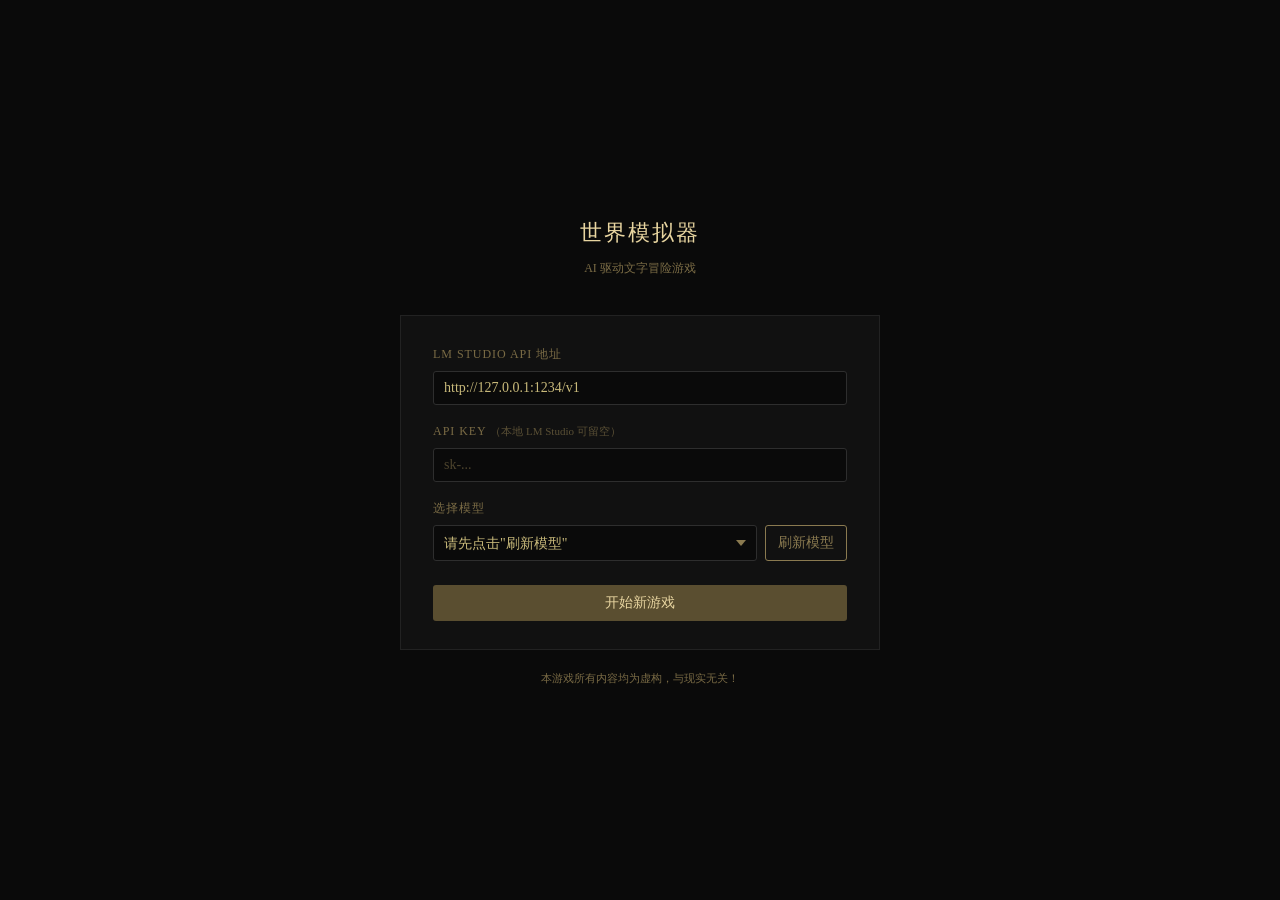
==== commit e6cf616b: "feat: refine world simulator gameplay ui and context flow" ====
--- a/LLM-game-claude-custom-text-adventure-game-8hWzl/index.html
+++ b/LLM-game-claude-custom-text-adventure-game-8hWzl/index.html
@@ -52,67 +52,96 @@
   </div>
 
   <!-- ══════════════════════════════════════════════════════
-       游戏配置弹窗（开始游戏前弹出）
-  ══════════════════════════════════════════════════════ -->
-  <div id="game-config-modal" class="modal hidden">
-    <div class="modal-content modal-wide">
-      <div class="modal-header">
-        <h2 id="config-modal-title" class="modal-title">游戏设置</h2>
-        <button id="cfg-random-btn" class="btn btn-random">🎲 随机生成</button>
-      </div>
-
-      <!-- Tab 导航 -->
-      <div class="tab-nav">
-        <button class="tab-btn active" data-tab="tab-player">玩家</button>
-        <button class="tab-btn" data-tab="tab-world">世界</button>
-        <button class="tab-btn" data-tab="tab-npc">NPC</button>
-      </div>
-
-      <!-- 玩家设置 -->
-      <div id="tab-player" class="tab-pane active">
-        <div class="form-group">
-          <label for="cfg-player-name">玩家姓名</label>
-          <input id="cfg-player-name" type="text" placeholder="例：张伟" autocomplete="off">
-        </div>
-        <div class="form-group">
-          <label for="cfg-player-gender">性别</label>
-          <select id="cfg-player-gender">
-            <option value="男">男</option>
-            <option value="女">女</option>
-            <option value="其他">其他</option>
-          </select>
-        </div>
-        <div class="form-group">
-          <label for="cfg-player-traits">性格标签 <span class="label-hint">（逗号分隔，例：温和、幽默、直接）</span></label>
-          <input id="cfg-player-traits" type="text" placeholder="温和、幽默" autocomplete="off">
-        </div>
-      </div>
-
-      <!-- 世界设置 -->
-      <div id="tab-world" class="tab-pane">
-        <div class="form-group">
-          <label for="cfg-world-bg">世界 / 背景描述</label>
-          <textarea id="cfg-world-bg" class="auto-resize" rows="3" placeholder="例如：一座被浓雾常年笼罩的沿海古城，表面宁静祥和，实则暗藏诡秘与禁忌，你是一名刚调职到此地的年轻警官…" autocomplete="off"></textarea>
-        </div>
-        <div class="form-group">
-          <label for="cfg-world-scene">开场场景</label>
-          <textarea id="cfg-world-scene" class="auto-resize" rows="2" placeholder="例如：深夜，你独自在老旧的灯塔下巡逻时，发现一名全身湿透的女子站在礁石边，正盯着漆黑的海面低语…" autocomplete="off"></textarea>
-        </div>
-      </div>
-
-      <!-- NPC 设置 -->
-      <div id="tab-npc" class="tab-pane">
-        <div class="npc-section-header">
-          <span>NPC 列表</span>
-          <button id="add-npc-btn" class="btn btn-outline btn-sm">＋ 添加角色</button>
-        </div>
-        <div id="npc-editor-list" class="npc-editor-list"></div>
-        <div id="npc-empty" class="npc-empty">先点击“随机生成”或“添加角色”创建 NPC。</div>
-      </div>
-
-      <div class="modal-actions">
-        <button id="cfg-start-btn" class="btn btn-primary">下一步</button>
-        <button id="cfg-back-btn" class="btn btn-secondary">上一步</button>
+       游戏配置屏（新游戏流程）
+  ══════════════════════════════════════════════════════ -->
+  <div id="game-config-screen" class="screen">
+    <div class="page-shell">
+      <div class="page-card page-card-wide">
+        <div class="page-header">
+          <div>
+            <h2 id="config-modal-title" class="modal-title">游戏设置</h2>
+            <p class="page-desc">配置世界观与玩家设定，然后开始新游戏。</p>
+          </div>
+          <div class="page-header-actions">
+            <button id="cfg-random-btn" class="btn btn-random hidden">🎲 随机生成</button>
+            <button id="cfg-close-btn" class="screen-close-btn" type="button" aria-label="关闭游戏设置">✕</button>
+          </div>
+        </div>
+
+        <!-- Tab 导航 -->
+        <div class="tab-nav">
+          <button class="tab-btn active" data-tab="tab-world">世界观</button>
+          <button class="tab-btn" data-tab="tab-player">玩家</button>
+          <button id="tab-npc-btn" class="tab-btn hidden" data-tab="tab-npc">角色</button>
+        </div>
+
+        <!-- 世界设置 -->
+        <div id="tab-world" class="tab-pane active">
+          <div class="form-group">
+            <label for="cfg-world-bg">世界观描述</label>
+            <textarea id="cfg-world-bg" class="auto-resize" rows="3" placeholder="输入你想要游玩的世界设定，或者点击「随机生成」" autocomplete="off"></textarea>
+          </div>
+          <div class="form-group">
+            <label for="cfg-world-scene">开场场景</label>
+            <textarea id="cfg-world-scene" class="auto-resize" rows="2" placeholder="输入你希望的开场场景，留空则 AI 自动生成" autocomplete="off"></textarea>
+          </div>
+        </div>
+
+        <!-- 玩家设置 -->
+        <div id="tab-player" class="tab-pane">
+          <div class="form-group">
+            <label for="cfg-player-name">昵称</label>
+            <input id="cfg-player-name" type="text" placeholder="例：张伟" autocomplete="off">
+          </div>
+          <div class="form-group">
+            <label for="cfg-player-gender">性别</label>
+            <select id="cfg-player-gender">
+              <option value="男">男</option>
+              <option value="女">女</option>
+              <option value="其他">其他</option>
+            </select>
+          </div>
+          <div class="form-group">
+            <label for="cfg-player-traits">性格设定</label>
+            <input id="cfg-player-traits" type="text" placeholder="温和、幽默" autocomplete="off">
+          </div>
+        </div>
+
+        <!-- NPC tab 占位（新游戏流程中始终隐藏） -->
+        <div id="tab-npc" class="tab-pane"></div>
+
+        <div class="modal-actions">
+          <button id="cfg-start-btn" class="btn btn-primary">下一步</button>
+          <button id="cfg-back-btn" class="btn btn-secondary">取消</button>
+        </div>
+      </div>
+    </div>
+  </div>
+
+  <!-- ══════════════════════════════════════════════════════
+       角色管理页（游戏中途）
+  ══════════════════════════════════════════════════════ -->
+  <div id="npc-manage-screen" class="screen">
+    <div class="page-shell">
+      <div class="page-card page-card-wide page-card-scrollable">
+        <div class="page-header">
+          <div>
+            <h2 class="modal-title">角色管理</h2>
+            <p class="page-desc">角色以紧凑卡片显示，点击卡片可编辑详情。修改会在下一回合生效。</p>
+          </div>
+          <button id="npc-manage-close-btn" class="screen-close-btn" type="button" aria-label="关闭角色管理">✕</button>
+        </div>
+        <div class="page-scroll-body">
+          <div class="npc-section-header">
+            <span>角色列表</span>
+            <button id="add-npc-btn-modal" class="btn btn-outline btn-sm">＋ 添加角色</button>
+          </div>
+          <div id="npc-editor-list-modal" class="npc-editor-list npc-compact-list"></div>
+          <div id="npc-empty-modal" class="npc-empty">暂无角色。你可以手动添加角色。</div>
+        </div>
+        <div class="modal-actions modal-actions-sticky">
+          <button id="npc-modal-save-btn" class="btn btn-primary">应用设置</button>
+        </div>
       </div>
     </div>
   </div>
@@ -125,27 +154,56 @@
     <!-- 顶部工具栏 -->
     <div id="toolbar">
       <span class="toolbar-title">世界模拟器</span>
+      <span id="round-indicator" class="round-indicator hidden"></span>
+      <span id="debug-indicator" class="debug-indicator hidden">DEBUG</span>
       <div class="toolbar-actions">
-        <button id="new-game-btn"  class="toolbar-btn">新游戏</button>
-        <button id="game-settings-btn" class="toolbar-btn">游戏设置</button>
-        <button id="save-game-btn" class="toolbar-btn">存档</button>
-        <button id="load-game-btn" class="toolbar-btn">读档</button>
-        <button id="backdoor-btn"  class="toolbar-btn hidden">Prompt管理</button>
-        <button id="settings-btn"  class="toolbar-btn">API配置</button>
+        <button id="new-game-btn"     class="toolbar-btn">新游戏</button>
+        <button id="restart-game-btn" class="toolbar-btn">重新开始</button>
+        <button id="game-settings-btn" class="toolbar-btn">角色管理</button>
+        <button id="backdoor-btn"     class="toolbar-btn hidden">Prompt管理</button>
+        <button id="display-btn"      class="toolbar-btn">显示</button>
+        <button id="settings-btn"     class="toolbar-btn">API配置</button>
+      </div>
+    </div>
+
+    <!-- 显示设置浮层 -->
+    <div id="display-panel" class="display-panel hidden">
+      <div class="dp-section">
+        <div class="dp-label">主题</div>
+        <div class="dp-row">
+          <button class="dp-btn" data-theme="dark">🌑 暗色</button>
+          <button class="dp-btn" data-theme="light">☀️ 亮色</button>
+        </div>
+      </div>
+      <div class="dp-section">
+        <div class="dp-label">字号</div>
+        <div class="dp-row">
+          <button class="dp-btn" data-size="13">小</button>
+          <button class="dp-btn" data-size="15">中</button>
+          <button class="dp-btn" data-size="17">大</button>
+          <button class="dp-btn" data-size="19">特大</button>
+        </div>
+      </div>
+      <div class="dp-section">
+        <div class="dp-label">字体</div>
+        <div class="dp-row">
+          <button class="dp-btn" data-font="mono">楷体</button>
+          <button class="dp-btn" data-font="sans">黑体</button>
+          <button class="dp-btn" data-font="serif">宋体</button>
+        </div>
       </div>
     </div>
 
     <!-- 主体区域：左侧边栏 + 右侧正文 -->
     <div id="game-body">
-
-      <!-- 左侧面板 -->
-      <div id="sidebar">
-        <div id="sidebar-inner">
-          <div class="sidebar-placeholder">游戏面板将在首次 AI 回复后显示</div>
-        </div>
-      </div>
-
-      <!-- 右侧主内容 -->
+      <div id="debug-raw-panel" class="debug-panel hidden">
+        <div class="debug-panel-header">原始输出</div>
+        <div id="debug-raw-area" class="debug-panel-body">
+          <pre id="debug-raw-inner"></pre>
+        </div>
+      </div>
+
+      <!-- 主内容区（单列） -->
       <div id="main-content">
 
         <!-- 叙事输出区 -->
@@ -159,7 +217,8 @@
 
         <!-- 输入区 -->
         <div id="input-area">
-          <textarea id="player-input" rows="2" placeholder="输入自定义行动...（Enter 发送，Shift+Enter 换行，← → 切换回合）" autocomplete="off" spellcheck="false"></textarea>
+          <button id="items-btn" class="items-btn" title="查看回合历史">📖</button>
+          <textarea id="player-input" rows="2" placeholder="输入自定义行动…（Enter 发送，Shift+Enter 换行）" autocomplete="off" spellcheck="false"></textarea>
           <button id="submit-btn" class="btn btn-primary">发送</button>
         </div>
 
@@ -168,36 +227,115 @@
 
   </div>
 
-  <!-- ══════════════════════════════════════════════════════
-       设置弹窗（游戏内 API 设置）
-  ══════════════════════════════════════════════════════ -->
-  <div id="settings-modal" class="modal hidden">
-    <div class="modal-content">
-      <h2 class="modal-title">API 设置</h2>
-
+  <!-- 回合历史页 -->
+  <div id="round-history-screen" class="screen">
+    <div class="page-shell">
+      <div class="page-card page-card-wide page-card-scrollable">
+        <div class="page-header">
+          <div>
+            <h2 class="modal-title">回合历史</h2>
+            <p class="page-desc">查看每一回合的正文摘要，并切换到任意历史节点继续浏览。</p>
+          </div>
+          <button id="rh-close-btn" class="screen-close-btn" type="button" aria-label="关闭回合历史">✕</button>
+        </div>
+        <div class="page-scroll-body">
+          <div id="rh-list" class="rh-list rh-list-full"></div>
+        </div>
+      </div>
+    </div>
+  </div>
+
+  <!-- ══════════════════════════════════════════════════════
+       游戏设置页（游戏内 API 设置）
+  ══════════════════════════════════════════════════════ -->
+  <div id="settings-screen" class="screen">
+    <div class="page-shell">
+      <div class="page-card">
+        <div class="page-header">
+          <div>
+            <h2 class="modal-title">游戏设置</h2>
+            <p class="page-desc">管理 API 地址、密钥与当前模型。</p>
+          </div>
+          <button id="settings-close-btn" class="screen-close-btn" type="button" aria-label="关闭游戏设置">✕</button>
+        </div>
+
+        <div class="form-group">
+          <label for="modal-api-url">API 地址</label>
+          <input id="modal-api-url" type="text" autocomplete="off" spellcheck="false">
+        </div>
+
+        <div class="form-group">
+          <label for="modal-api-key">API Key</label>
+          <input id="modal-api-key" type="password" autocomplete="off">
+        </div>
+
+        <div class="form-group model-row">
+          <label for="modal-model">模型</label>
+          <div class="model-controls">
+            <select id="modal-model">
+              <option value="">请先刷新</option>
+            </select>
+            <button id="modal-refresh-btn" class="btn btn-outline">刷新</button>
+          </div>
+        </div>
+
+        <div class="modal-actions">
+          <button id="modal-save-btn"  class="btn btn-primary">保存</button>
+        </div>
+      </div>
+    </div>
+  </div>
+
+  <!-- 角色编辑弹窗 -->
+  <div id="npc-editor-modal" class="modal hidden">
+    <div class="modal-content modal-wide">
+      <div class="modal-header">
+        <h2 id="npc-editor-title" class="modal-title">编辑角色</h2>
+        <button id="npc-editor-close-btn" class="btn btn-secondary btn-sm" type="button">关闭</button>
+      </div>
+      <div class="form-row">
+        <div class="form-group">
+          <label>姓名</label>
+          <input id="npc-edit-name" type="text" autocomplete="off">
+        </div>
+        <div class="form-group">
+          <label>性别</label>
+          <select id="npc-edit-gender">
+            <option value="女">女</option>
+            <option value="男">男</option>
+            <option value="其他">其他</option>
+          </select>
+        </div>
+        <div class="form-group">
+          <label>年龄</label>
+          <input id="npc-edit-age" type="number" min="18" max="99">
+        </div>
+      </div>
+      <div class="form-row">
+        <div class="form-group">
+          <label>职业</label>
+          <input id="npc-edit-job" type="text" autocomplete="off">
+        </div>
+      </div>
       <div class="form-group">
-        <label for="modal-api-url">API 地址</label>
-        <input id="modal-api-url" type="text" autocomplete="off" spellcheck="false">
-      </div>
-
+        <label>性格标签</label>
+        <input id="npc-edit-traits" type="text" autocomplete="off">
+      </div>
       <div class="form-group">
-        <label for="modal-api-key">API Key</label>
-        <input id="modal-api-key" type="password" autocomplete="off">
-      </div>
-
-      <div class="form-group model-row">
-        <label for="modal-model">模型</label>
-        <div class="model-controls">
-          <select id="modal-model">
-            <option value="">请先刷新</option>
-          </select>
-          <button id="modal-refresh-btn" class="btn btn-outline">刷新</button>
-        </div>
-      </div>
-
+        <label>外貌特征</label>
+        <textarea id="npc-edit-appearance" class="auto-resize" rows="3" autocomplete="off"></textarea>
+      </div>
+      <div class="form-group">
+        <label>补充信息</label>
+        <textarea id="npc-edit-extra" class="auto-resize" rows="3" autocomplete="off"></textarea>
+      </div>
+      <label class="checkbox-label npc-editor-enabled-row">
+        <input id="npc-edit-enabled" type="checkbox">
+        <span>启用该角色</span>
+      </label>
       <div class="modal-actions">
-        <button id="modal-save-btn"  class="btn btn-primary">保存</button>
-        <button id="modal-close-btn" class="btn btn-secondary">取消</button>
+        <button id="npc-editor-delete-btn" class="btn btn-secondary" type="button">删除角色</button>
+        <button id="npc-editor-save-btn" class="btn btn-primary" type="button">保存角色</button>
       </div>
     </div>
   </div>
--- a/LLM-game-claude-custom-text-adventure-game-8hWzl/css/style.css
+++ b/LLM-game-claude-custom-text-adventure-game-8hWzl/css/style.css
@@ -1,19 +1,33 @@
 /* ============================================================
-   style.css — A Dark Room 风格，黑暗极简主题
+   style.css — 世界模拟器，支持暗色/亮色双主题
    ============================================================ */
 
-/* ── CSS 变量 ─────────────────────────────────────────────── */
+/* ── 字体族变量 ───────────────────────────────────────────── */
 :root {
+  --font-mono:    'Courier New', Courier, monospace;
+  --font-sans:    system-ui, -apple-system, 'PingFang SC', 'Microsoft YaHei', sans-serif;
+  --font-serif:   'Songti SC', STSong, 'SimSun', Georgia, serif;
+  --font-family:  var(--font-mono);
+  --font-size:    14px;
+  --line-height:  1.75;
+  --radius:       3px;
+  --game-rail-width: 980px;
+  --transition:   0.2s ease;
+}
+
+/* ── 暗色主题（默认）─────────────────────────────────────── */
+:root,
+[data-theme="dark"] {
   --bg:           #0a0a0a;
   --bg-card:      #111111;
   --bg-toolbar:   #0d0d0d;
   --bg-input:     #141414;
   --bg-modal:     #161616;
   --bg-sidebar:   #0e0e0e;
-  --text:         #c8b97a;       /* 暖琥珀色，A Dark Room 经典 */
+  --text:         #c8b97a;
   --text-dim:     #7a6b45;
   --text-bright:  #e8d5a0;
-  --text-user:    #8ab4c8;       /* 玩家输入用蓝灰色 */
+  --text-user:    #8ab4c8;
   --text-system:  #888888;
   --text-error:   #c85a5a;
   --accent:       #8a7a50;
@@ -22,11 +36,34 @@
   --border-light: #2e2e2e;
   --btn-primary:  #5a4e30;
   --btn-primary-hover: #7a6a40;
-  --font-mono:    'Courier New', Courier, monospace;
-  --font-size:    14px;
-  --line-height:  1.75;
-  --radius:       3px;
-  --transition:   0.2s ease;
+  /* 显示面板 */
+  --dp-bg:        #1a1a1a;
+  --dp-border:    #333333;
+}
+
+/* ── 亮色主题 ─────────────────────────────────────────────── */
+[data-theme="light"] {
+  --bg:           #f5f0e6;
+  --bg-card:      #ede8da;
+  --bg-toolbar:   #e8e2d4;
+  --bg-input:     #ece7db;
+  --bg-modal:     #f0ebe0;
+  --bg-sidebar:   #ece7db;
+  --text:         #5c4820;
+  --text-dim:     #8a7250;
+  --text-bright:  #3a2808;
+  --text-user:    #2a6080;
+  --text-system:  #808080;
+  --text-error:   #b84040;
+  --accent:       #7a5e28;
+  --accent-hover: #a07c38;
+  --border:       #d4cbb8;
+  --border-light: #c8bfa8;
+  --btn-primary:  #7a5e28;
+  --btn-primary-hover: #9a7a38;
+  /* 显示面板 */
+  --dp-bg:        #f8f3e8;
+  --dp-border:    #cfc7b4;
 }
 
 /* ── 全局重置 ──────────────────────────────────────────────── */
@@ -44,7 +81,7 @@
 body {
   background: var(--bg);
   color: var(--text);
-  font-family: var(--font-mono);
+  font-family: var(--font-family);
   font-size: var(--font-size);
   line-height: var(--line-height);
 }
@@ -103,6 +140,83 @@
   padding: 28px 32px;
   margin-bottom: 20px;
   text-align: left;
+}
+
+.page-shell {
+  width: 100%;
+  min-height: 100vh;
+  overflow-y: auto;
+  padding: 40px 24px;
+  display: flex;
+  justify-content: center;
+}
+
+.page-card {
+  width: 100%;
+  max-width: 720px;
+  background: var(--bg-card);
+  border: 1px solid var(--border);
+  padding: 28px 32px;
+  text-align: left;
+}
+
+.page-card-wide {
+  max-width: 980px;
+}
+
+.page-card-scrollable {
+  height: min(840px, calc(100vh - 80px));
+  display: flex;
+  flex-direction: column;
+  min-height: 0;
+}
+
+.page-scroll-body {
+  flex: 1;
+  min-height: 0;
+  overflow-y: auto;
+  padding-right: 6px;
+}
+
+.page-header {
+  display: flex;
+  align-items: flex-start;
+  justify-content: space-between;
+  gap: 16px;
+  margin-bottom: 22px;
+}
+
+.page-header-actions {
+  display: flex;
+  align-items: center;
+  gap: 10px;
+  flex-shrink: 0;
+}
+
+.page-desc {
+  color: var(--text-dim);
+  font-size: 12px;
+  margin-top: 6px;
+}
+
+.screen-close-btn {
+  border: 1px solid var(--border-light);
+  background: transparent;
+  color: var(--text-dim);
+  width: 34px;
+  height: 34px;
+  border-radius: var(--radius);
+  font-size: 16px;
+  line-height: 1;
+  cursor: pointer;
+  flex-shrink: 0;
+  transition: color var(--transition), border-color var(--transition), background var(--transition);
+}
+
+.screen-close-btn:hover {
+  color: var(--text);
+  border-color: var(--accent);
+  background: rgba(138, 122, 80, 0.08);
 }
 
 .setup-footer {
@@ -154,7 +268,7 @@
   background: var(--bg);
   border: 1px solid var(--border-light);
   color: var(--text);
-  font-family: var(--font-mono);
+  font-family: var(--font-family);
   font-size: var(--font-size);
   padding: 8px 10px;
   border-radius: var(--radius);
@@ -323,7 +437,7 @@
 
 /* ── 按钮 ──────────────────────────────────────────────────── */
 .btn {
-  font-family: var(--font-mono);
+  font-family: var(--font-family);
   font-size: var(--font-size);
   padding: 9px 18px;
   border: none;
@@ -408,6 +522,7 @@
   border-bottom: 1px solid var(--border);
   flex-shrink: 0;
   gap: 12px;
+  position: relative;
 }
 
 .toolbar-title {
@@ -422,12 +537,192 @@
   gap: 4px;
   flex-shrink: 0;
 }
+
+/* ── 回合指示器 ────────────────────────────────────────────── */
+.round-indicator {
+  font-family: var(--font-mono);
+  font-size: 12px;
+  font-weight: bold;
+  color: var(--text-dim);
+  border: 1px solid var(--border-light);
+  border-radius: var(--radius);
+  padding: 2px 10px;
+  letter-spacing: 0.06em;
+  flex-shrink: 0;
+  margin: 0 auto 0 8px;
+  user-select: none;
+}
+
+.round-indicator.browsing {
+  color: #b0a070;
+  border-color: rgba(176, 160, 112, 0.5);
+  background: rgba(176, 160, 112, 0.07);
+}
+
+.debug-indicator {
+  font-family: var(--font-mono);
+  font-size: 11px;
+  font-weight: bold;
+  color: #d88e3f;
+  border: 1px solid rgba(216, 142, 63, 0.45);
+  border-radius: var(--radius);
+  padding: 2px 8px;
+  letter-spacing: 0.08em;
+  background: rgba(216, 142, 63, 0.08);
+  flex-shrink: 0;
+}
+
+/* ── 显示设置浮层 ───────────────────────────────────────────── */
+.display-panel {
+  position: absolute;
+  top: 42px;            /* toolbar 高度 */
+  right: 0;
+  z-index: 300;
+  background: var(--dp-bg, var(--bg-card));
+  border: 1px solid var(--dp-border, var(--border-light));
+  border-top: none;
+  padding: 14px 16px;
+  min-width: 220px;
+  box-shadow: 0 6px 20px rgba(0,0,0,0.35);
+}
+
+.dp-section {
+  margin-bottom: 14px;
+}
+.dp-section:last-child { margin-bottom: 0; }
+
+.dp-label {
+  color: var(--text-dim);
+  font-size: 11px;
+  letter-spacing: 0.1em;
+  text-transform: uppercase;
+  margin-bottom: 7px;
+}
+
+.dp-row {
+  display: flex;
+  gap: 6px;
+  flex-wrap: wrap;
+}
+
+.dp-btn {
+  background: transparent;
+  border: 1px solid var(--border-light);
+  color: var(--text-dim);
+  font-family: var(--font-family);
+  font-size: 12px;
+  padding: 5px 12px;
+  border-radius: var(--radius);
+  cursor: pointer;
+  transition: border-color var(--transition), color var(--transition), background var(--transition);
+  white-space: nowrap;
+  flex: 1;
+  text-align: center;
+}
+.dp-btn:hover {
+  border-color: var(--accent);
+  color: var(--text);
+}
+.dp-btn.dp-active {
+  border-color: var(--accent);
+  background: rgba(138, 122, 80, 0.14);
+  color: var(--text-bright);
+  font-weight: bold;
+}
+
+/* 亮色主题下 dp-btn active 略有差异 */
+[data-theme="light"] .dp-btn.dp-active {
+  background: rgba(122, 94, 40, 0.12);
+}
+
+/* ════════════════════════════════════════════════════════════
+   亮色主题 — 侧边栏面板覆写
+════════════════════════════════════════════════════════════ */
+
+/* 女性面板：背景提亮为白底浅粉，标题改深粉色 */
+[data-theme="light"] .sidebar-section-female {
+  border-color: rgba(210, 100, 150, 0.35);
+}
+
+[data-theme="light"] .sidebar-section-female .sidebar-section-title {
+  background: linear-gradient(90deg, rgba(240, 160, 195, 0.22), rgba(240, 160, 195, 0.08));
+  color: #b83268;          /* 深玫瑰粉，可读性好 */
+  border-bottom-color: rgba(210, 100, 150, 0.30);
+  text-shadow: none;
+}
+
+[data-theme="light"] .sidebar-section-female .sidebar-section-body {
+  background: transparent;
+}
+
+[data-theme="light"] .sidebar-section-female .panel-pill {
+  background: rgba(210, 100, 150, 0.10);
+  border-color: rgba(210, 100, 150, 0.30);
+  color: #a02858;
+}
+
+[data-theme="light"] .sidebar-section-female .panel-badge {
+  background: rgba(210, 100, 150, 0.10);
+  border-color: rgba(210, 100, 150, 0.35);
+  color: #a02858;
+}
+
+[data-theme="light"] .sidebar-section-female .body-feature-item {
+  border-color: rgba(210, 100, 150, 0.28);
+  background: rgba(255, 235, 245, 0.6);
+}
+
+[data-theme="light"] .sidebar-section-female .body-feature-item-label {
+  color: #b04070;
+}
+
+[data-theme="light"] .sidebar-section-female .body-feature-item-value {
+  color: #5a1a38;
+}
+
+/* 男性面板：亮色下也给个干净的底 */
+[data-theme="light"] .sidebar-section-male {
+  border-color: rgba(60, 100, 170, 0.30);
+}
+
+[data-theme="light"] .sidebar-section-male .sidebar-section-title {
+  background: rgba(60, 100, 170, 0.08);
+  color: #2a5090;
+  border-bottom-color: rgba(60, 100, 170, 0.22);
+}
+
+[data-theme="light"] .sidebar-section-male .sidebar-section-body {
+  background: transparent;
+}
+
+[data-theme="light"] .sidebar-section-male .panel-pill {
+  background: rgba(60, 100, 170, 0.08);
+  border-color: rgba(60, 100, 170, 0.28);
+  color: #2a5090;
+}
+
+[data-theme="light"] .sidebar-section-male .panel-badge {
+  background: rgba(60, 100, 170, 0.08);
+  border-color: rgba(60, 100, 170, 0.32);
+  color: #1e4080;
+}
+
+/* 进度条在亮色下加深轨道背景 */
+[data-theme="light"] .stat-track {
+  background: rgba(0, 0, 0, 0.10);
+}
+
+/* 记忆区在亮色下文字加深 */
+[data-theme="light"] .memory-entry { color: #6a5a40; }
+[data-theme="light"] .memory-key   { color: #a03050; }
+[data-theme="light"] .memory-long  { color: #405080; }
+[data-theme="light"] .memory-group-header { color: #7a5e28; }
 
 .toolbar-btn {
   background: transparent;
   border: none;
   color: var(--text-dim);
-  font-family: var(--font-mono);
+  font-family: var(--font-family);
   font-size: 12px;
   padding: 4px 10px;
   cursor: pointer;
@@ -440,7 +735,7 @@
   background: var(--border);
 }
 
-/* ── 游戏主体（sidebar + main-content） ───────────────────── */
+/* ── 游戏主体（单列） ─────────────────────────────────────── */
 #game-body {
   display: flex;
   flex: 1;
@@ -448,14 +743,46 @@
   min-height: 0;
 }
 
-/* ── 左侧边栏 ─────────────────────────────────────────────── */
-#sidebar {
-  width: 530px;
-  flex-shrink: 0;
+#game-body.debug-split {
+  gap: 0;
+}
+
+.debug-panel {
+  width: 44%;
+  min-width: 320px;
+  max-width: 640px;
   border-right: 1px solid var(--border);
-  background: var(--bg-sidebar);
+  background: rgba(255, 255, 255, 0.02);
+  display: flex;
+  flex-direction: column;
+  min-height: 0;
+}
+
+.debug-panel-header {
+  height: 42px;
+  display: flex;
+  align-items: center;
+  padding: 0 16px;
+  border-bottom: 1px solid var(--border);
+  color: var(--text-dim);
+  font-size: 11px;
+  letter-spacing: 0.12em;
+}
+
+.debug-panel-body {
+  flex: 1;
   overflow-y: auto;
-  padding: 12px;
+  padding: 20px 16px 28px;
+}
+
+#debug-raw-inner {
+  margin: 0;
+  white-space: pre-wrap;
+  word-break: break-word;
+  color: var(--text-dim);
+  font-family: var(--font-mono);
+  font-size: 12px;
+  line-height: 1.65;
 }
 
 .sidebar-placeholder {
@@ -662,6 +989,8 @@
 /* 进度条颜色 */
 .stat-love    { background: linear-gradient(90deg, #a83050, #e05070); }
 .stat-desire  { background: linear-gradient(90deg, #a86020, #e08840); }
+.stat-warning { background: linear-gradient(90deg, #7a5020, #c08030); }
+.stat-sanity  { background: linear-gradient(90deg, #305870, #4888a8); }
 .stat-stamina { background: linear-gradient(90deg, #308050, #50a870); }
 .stat-energy  { background: linear-gradient(90deg, #305090, #5070c0); }
 .stat-default { background: linear-gradient(90deg, var(--accent), var(--accent-hover)); }
@@ -779,25 +1108,47 @@
   padding: 8px 0;
 }
 
-/* ── 右侧主内容区 ─────────────────────────────────────────── */
+/* ── 主内容区（单列，居中） ──────────────────────────────── */
 #main-content {
   flex: 1;
   display: flex;
   flex-direction: column;
   overflow: hidden;
   min-width: 0;
+  max-width: calc(var(--game-rail-width) + 48px);
+  margin: 0 auto;
+  width: 100%;
+  padding: 0 24px 18px;
+}
+
+#game-body.debug-split #main-content {
+  max-width: none;
+  margin: 0;
+  width: 56%;
+  border-left: 1px solid rgba(255,255,255,0.02);
+}
+
+/* ── 内联面板容器（正文后） ───────────────────────────────── */
+.inline-panels {
+  margin-top: 16px;
+  display: flex;
+  flex-direction: column;
+  gap: 10px;
 }
 
 /* ── 输出区 ───────────────────────────────────────────────── */
 #output-area {
   flex: 1;
   overflow-y: auto;
-  padding: 20px 24px;
+  width: 100%;
+  max-width: var(--game-rail-width);
+  margin: 0 auto;
+  padding: 20px 0 0;
   min-height: 0;
 }
 
 #output-inner {
-  max-width: 720px;
+  max-width: none;
   margin: 0 auto;
   width: 100%;
 }
@@ -923,7 +1274,10 @@
   display: flex;
   flex-wrap: wrap;
   gap: 7px;
-  padding: 10px 24px 8px;
+  width: 100%;
+  max-width: var(--game-rail-width);
+  margin: 18px auto 0;
+  padding: 18px 0 0;
   flex-shrink: 0;
   border-top: 1px solid var(--border);
 }
@@ -935,7 +1289,7 @@
   background: transparent;
   border: 1px solid var(--border-light);
   color: var(--text-dim);
-  font-family: var(--font-mono);
+  font-family: var(--font-family);
   font-size: 13px;
   padding: 7px 14px;
   cursor: pointer;
@@ -966,14 +1320,134 @@
   flex: 1;
 }
 
+/* ── 后悔药 按钮 ──────────────────────────────────────────── */
+.items-btn {
+  background: transparent;
+  border: 1px solid var(--border-light);
+  color: var(--text-dim);
+  font-size: 18px;
+  width: 44px;
+  height: 44px;
+  border-radius: var(--radius);
+  cursor: pointer;
+  flex-shrink: 0;
+  transition: border-color var(--transition), background var(--transition);
+  display: flex;
+  align-items: center;
+  justify-content: center;
+  line-height: 1;
+}
+.items-btn:hover {
+  border-color: var(--accent);
+  background: rgba(138, 122, 80, 0.08);
+}
+.items-btn.items-tutorial {
+  animation: items-pulse 1.4s ease-in-out 3;
+}
+@keyframes items-pulse {
+  0%, 100% { box-shadow: 0 0 0 0 rgba(138,122,80,0); border-color: var(--border-light); }
+  50%       { box-shadow: 0 0 0 4px rgba(138,122,80,0.35); border-color: var(--accent); }
+}
+
+/* ── 回合历史页 ─────────────────────────────────────────────── */
+.rh-list-full {
+  min-height: 100%;
+}
+
+.rh-list {
+  overflow-y: auto;
+  padding: 6px 0 0;
+  display: flex;
+  flex-direction: column;
+  gap: 12px;
+}
+
+.rh-empty {
+  color: var(--text-dim);
+  font-size: 13px;
+  text-align: center;
+  padding: 64px 0;
+  opacity: 0.6;
+}
+
+.rh-item {
+  border: 1px solid var(--border);
+  border-radius: var(--radius);
+  padding: 18px 20px;
+  cursor: pointer;
+  transition: border-color var(--transition), background var(--transition);
+  background: rgba(255,255,255,0.01);
+}
+.rh-item:hover {
+  border-color: var(--accent);
+  background: rgba(138, 122, 80, 0.06);
+}
+.rh-item-current {
+  border-color: rgba(138,122,80,0.45);
+  background: rgba(138,122,80,0.05);
+  cursor: default;
+}
+.rh-item-current:hover {
+  border-color: rgba(138,122,80,0.45);
+  background: rgba(138,122,80,0.05);
+}
+
+.rh-item-header {
+  display: flex;
+  align-items: center;
+  gap: 8px;
+  flex-wrap: wrap;
+}
+
+.rh-round-num {
+  color: var(--accent);
+  font-size: 12px;
+  font-weight: bold;
+  flex-shrink: 0;
+}
+
+.rh-current-badge {
+  font-size: 10px;
+  color: #70b870;
+  border: 1px solid rgba(80,180,80,0.45);
+  border-radius: 10px;
+  padding: 0 6px;
+}
+
+.rh-user-input {
+  color: var(--text-user);
+  font-size: 11px;
+  opacity: 0.8;
+  flex: 1;
+  min-width: 0;
+  overflow: hidden;
+  text-overflow: ellipsis;
+  white-space: nowrap;
+}
+
+.rh-story-snippet {
+  margin-top: 5px;
+  font-size: 12px;
+  color: var(--text-dim);
+  line-height: 1.5;
+  overflow: hidden;
+  text-overflow: ellipsis;
+  white-space: nowrap;
+}
+
 /* ── 输入区 ───────────────────────────────────────────────── */
 #input-area {
   display: flex;
   align-items: flex-end;
   gap: 8px;
-  padding: 10px 24px 14px;
-  background: var(--bg-input);
-  border-top: 1px solid var(--border);
+  width: 100%;
+  max-width: var(--game-rail-width);
+  margin: 14px auto 0;
+  padding: 12px;
+  background: color-mix(in srgb, var(--bg-input) 90%, transparent);
+  border: 1px solid var(--border);
+  border-radius: 10px;
+  box-shadow: 0 10px 24px rgba(0,0,0,0.06);
   flex-shrink: 0;
 }
 
@@ -985,6 +1459,7 @@
   overflow-y: auto;
   line-height: 1.5;
   background: var(--bg);
+  border-radius: 8px;
 }
 
 #submit-btn {
@@ -1040,8 +1515,8 @@
   max-width: 560px;
 }
 
-#game-config-modal .modal-content {
-  max-width: 760px;
+#game-config-screen .page-card {
+  max-width: 980px;
 }
 
 .prompt-modal-content {
@@ -1301,6 +1776,13 @@
   margin-top: 24px;
 }
 
+.modal-actions-sticky {
+  margin-top: 18px;
+  padding-top: 16px;
+  border-top: 1px solid var(--border);
+  flex-shrink: 0;
+}
+
 .modal-actions .btn {
   flex: 1;
 }
@@ -1322,7 +1804,7 @@
   border: none;
   border-bottom: 2px solid transparent;
   color: var(--text-dim);
-  font-family: var(--font-mono);
+  font-family: var(--font-family);
   font-size: 13px;
   padding: 7px 18px;
   cursor: pointer;
@@ -1353,11 +1835,34 @@
   gap: 14px;
 }
 
+.npc-compact-list {
+  display: grid;
+  grid-template-columns: repeat(auto-fill, minmax(240px, 1fr));
+  gap: 14px;
+  align-content: start;
+}
+
 .npc-editor-card {
   border: 1px solid var(--border);
   border-radius: var(--radius);
   padding: 14px;
   background: rgba(255, 255, 255, 0.02);
+}
+
+.npc-editor-card.npc-compact-card {
+  padding: 12px 13px;
+  cursor: pointer;
+  transition: border-color var(--transition), transform var(--transition), background var(--transition);
+}
+
+.npc-editor-card.npc-compact-card:hover {
+  border-color: var(--accent);
+  transform: translateY(-1px);
+  background: rgba(138, 122, 80, 0.06);
+}
+
+.npc-editor-card.npc-disabled {
+  opacity: 0.66;
 }
 
 .npc-editor-header {
@@ -1400,6 +1905,93 @@
 .npc-editor-remove {
   min-width: 68px;
   padding: 5px 10px;
+}
+
+.npc-compact-top {
+  display: flex;
+  justify-content: space-between;
+  align-items: flex-start;
+  gap: 10px;
+  margin-bottom: 10px;
+}
+
+.npc-compact-name {
+  color: var(--text-bright);
+  font-size: 14px;
+  line-height: 1.3;
+  margin-bottom: 3px;
+}
+
+.npc-compact-meta {
+  color: var(--text-dim);
+  font-size: 11px;
+  line-height: 1.5;
+}
+
+.npc-compact-source {
+  color: var(--text-dim);
+  border: 1px solid var(--border-light);
+  border-radius: 999px;
+  font-size: 10px;
+  padding: 2px 8px;
+  letter-spacing: 0.06em;
+}
+
+.npc-compact-body {
+  display: flex;
+  flex-direction: column;
+  gap: 7px;
+}
+
+.npc-compact-row {
+  color: var(--text-dim);
+  font-size: 11px;
+  line-height: 1.55;
+}
+
+.npc-compact-row strong {
+  color: var(--text);
+  font-weight: normal;
+}
+
+.npc-compact-actions {
+  display: flex;
+  align-items: center;
+  justify-content: space-between;
+  gap: 8px;
+  margin-top: 12px;
+  padding-top: 10px;
+  border-top: 1px solid var(--border);
+}
+
+.npc-compact-toggle {
+  display: flex;
+  align-items: center;
+  gap: 6px;
+  color: var(--text-dim);
+  font-size: 11px;
+  margin: 0;
+  cursor: pointer;
+  text-transform: none;
+  letter-spacing: 0;
+}
+
+.npc-compact-toggle input {
+  width: auto;
+  accent-color: var(--accent);
+}
+
+.npc-compact-tools {
+  display: flex;
+  gap: 6px;
+}
+
+.npc-compact-tools .btn {
+  padding: 4px 8px;
+}
+
+.npc-editor-enabled-row {
+  margin-top: 8px;
 }
 
 .npc-empty {
@@ -1420,7 +2012,7 @@
   background: var(--bg-card);
   border: 1px solid var(--border-light);
   color: var(--text);
-  font-family: var(--font-mono);
+  font-family: var(--font-family);
   font-size: 13px;
   padding: 8px 20px;
   border-radius: var(--radius);
@@ -1437,22 +2029,66 @@
    响应式：移动端
 ════════════════════════════════════════════════════════════ */
 @media (max-width: 768px) {
-  #sidebar {
-    display: none;
+  :root {
+    --font-size: 15px;
   }
+
 
   .setup-card {
     padding: 20px 16px;
   }
 
+  .page-shell {
+    padding: 20px 12px;
+  }
+
+  .page-card {
+    padding: 20px 16px;
+  }
+
+  .npc-compact-list {
+    grid-template-columns: 1fr;
+  }
+
   #output-area {
-    padding: 14px 16px;
+    padding-top: 14px;
+  }
+
+  #game-body.debug-split {
+    flex-direction: column;
+  }
+
+  .debug-panel {
+    width: 100%;
+    max-width: none;
+    min-width: 0;
+    border-right: none;
+    border-bottom: 1px solid var(--border);
+  }
+
+  #game-body.debug-split #main-content {
+    width: 100%;
   }
 
   #action-buttons,
   #input-area {
-    padding-left: 16px;
-    padding-right: 16px;
+    max-width: none;
+  }
+
+  #main-content {
+    padding-left: 12px;
+    padding-right: 12px;
+    padding-bottom: 12px;
+  }
+
+  #action-buttons {
+    margin-top: 14px;
+    padding-top: 14px;
+  }
+
+  #input-area {
+    margin-top: 12px;
+    padding: 10px;
   }
 
   .model-controls {
@@ -1463,13 +2099,38 @@
     display: none;
   }
 
+  .round-indicator {
+    margin-left: 4px;
+  }
+
+  /* 弹窗：移动端底部抽屉风格 */
+  .modal {
+    align-items: flex-end;
+  }
+
   .modal-content {
-    padding: 20px 16px;
-    max-height: 95vh;
+    padding: 20px 16px 28px;
+    max-height: 92vh;
+    max-width: 100vw;
+    width: 100%;
+    border-radius: 12px 12px 0 0;
+    border-left: none;
+    border-right: none;
+    border-bottom: none;
+  }
+
+  .modal-wide,
+  .prompt-modal-content {
+    max-width: 100vw;
   }
 
   .form-row {
     flex-direction: column;
     gap: 0;
   }
-}
+
+  /* 手机键盘弹出时隐藏行动建议 */
+  body.keyboard-open #action-buttons {
+    display: none !important;
+  }
+}
